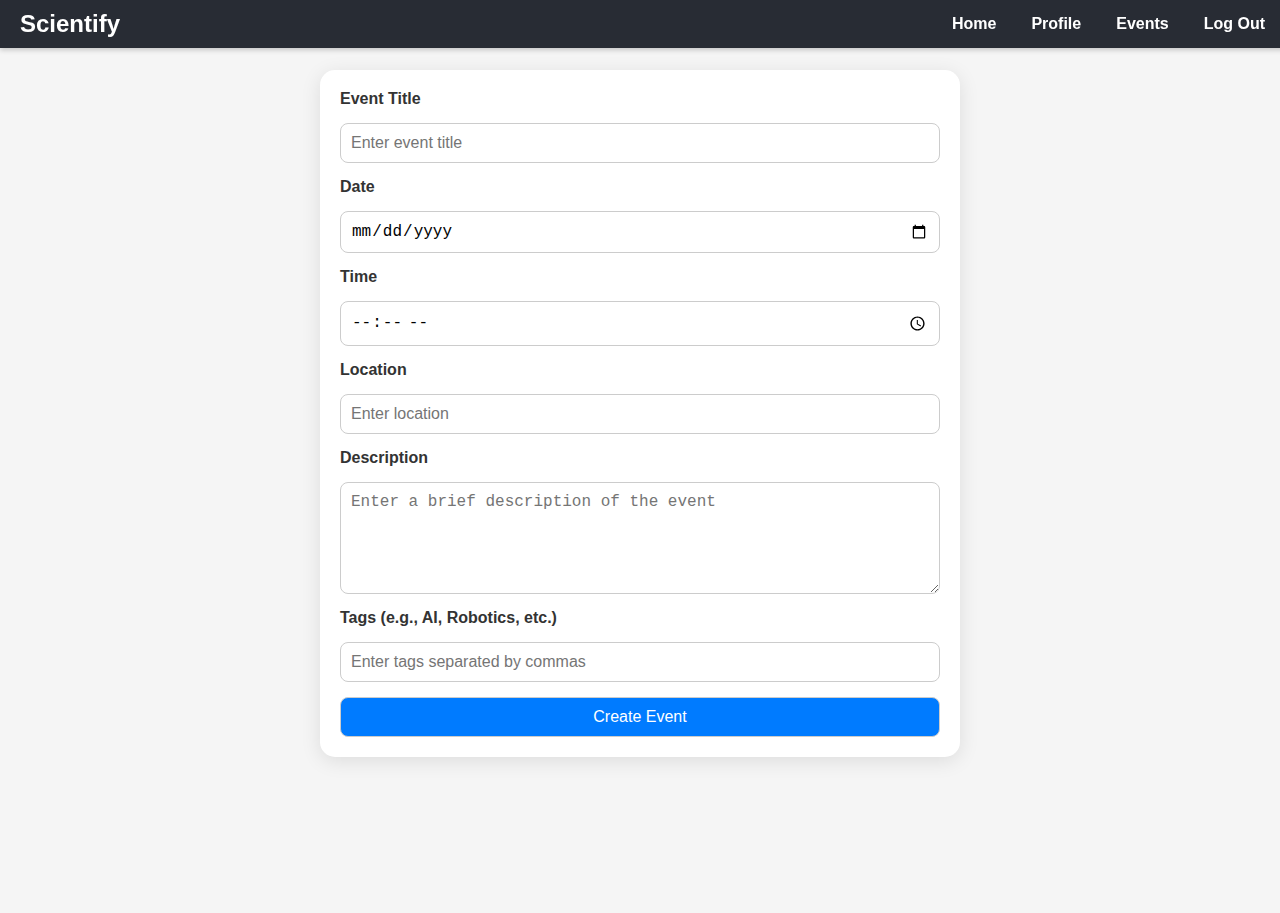
==== templates/create_events.html @ c6ecc00b "final version" ====
<!DOCTYPE html>
<html lang="en">
<head>
    <meta charset="UTF-8">
    <meta name="viewport" content="width=device-width, initial-scale=1.0">
    <title>Create an Event</title>
    <link rel="stylesheet" href="/static/events.css">
</head>
<body>
<header>
    <div class="logo">Scientify</div>
    <nav class="navbar">
        <a href="/mainpage" class="nav-link">Home</a>
        <a href="/profile" class="nav-link">Profile</a>
        <a href="/events" class="nav-link">Events</a>
        <a href="#" class="nav-link">Log Out</a>
    </nav>
</header>

<main>
    <section class="create-event">
        <form action="/create_event" method="post" class="event-form">
            <label for="event-title">Event Title</label>
            <input type="text" id="event_title" name="event_title" placeholder="Enter event title" required>

            <label for="event-date">Date</label>
            <input type="date" id="Date" name="Date" required>

            <label for="event-time">Time</label>
            <input type="time" id="Time" name="Time" required>

            <label for="event-location">Location</label>
            <input type="text" id="location" name="location" placeholder="Enter location" required>

            <label for="event-description">Description</label>
            <textarea id="description" name="description" rows="5" placeholder="Enter a brief description of the event" required></textarea>

            <label for="event-tags">Tags (e.g., AI, Robotics, etc.)</label>
            <input type="text" id="Tags" name="Tags" placeholder="Enter tags separated by commas">

            <button type="submit">Create Event</button>
        </form>
    </section>
</main>

<footer>
</footer>
</body>
</html>
---- static/events.css ----
body {
    font-family: Arial, sans-serif;
    margin: 0;
    padding: 0;
    background-color: #f5f5f5;
    color: #333;
}

header {
    background-color: #282c34;
    color: white;
    display: flex;
    justify-content: space-between;
    align-items: center;
    padding: 10px 20px;
    position: fixed;
    top: 0;
    width: 100%;
    z-index: 1000;
    box-shadow: 0 2px 5px rgba(0, 0, 0, 0.2);
}

.logo {
    font-size: 24px;
    font-weight: bold;
}

.navbar {
    display: flex;
    gap: 15px;
    padding-right: 25px;
}

.nav-link {
    color: white;
    text-decoration: none;
    font-weight: bold;
    padding: 5px 10px;
    border-radius: 5px;
}

.nav-link:hover {
    background-color: rgba(255, 255, 255, 0.2);
}

main {
    padding-top: 80px;
    padding: 20px;
}

.create-event {
    margin-bottom: 40px;
    padding: 50px;
}

.create-event h1, .event-list h1 {
    font-size: 2rem;
    margin-bottom: 20px;
    text-align: center;
}

.event-form {
    background-color: white;
    border-radius: 15px;
    box-shadow: 0 4px 20px rgba(0, 0, 0, 0.1);
    width: 600px;
    max-width: 90%;
    margin: 0 auto 40px;
    padding: 20px;
    display: flex;
    flex-direction: column;
    gap: 15px;
}

.event-form label {
    font-weight: bold;
}

.event-form input, .event-form textarea, .event-form button {
    padding: 10px;
    border: 1px solid #ccc;
    border-radius: 8px;
    font-size: 1rem;
}

.event-form input:focus, .event-form textarea:focus {
    outline: none;
    border-color: #007bff;
}

.event-form button {
    background-color: #007bff;
    color: white;
    font-size: 1rem;
    cursor: pointer;
    transition: background-color 0.3s ease, transform 0.2s ease;
}

.event-form button:hover {
    background-color: #0056b3;
    transform: scale(1.05);
}

.events-container {
    display: flex;
    flex-direction: column;
    gap: 20px;
    margin: 0 auto;
    width: 90%;
    max-width: 800px;
}

.event-item {
    background-color: white;
    border-radius: 15px;
    box-shadow: 0 4px 20px rgba(0, 0, 0, 0.1);
    padding: 20px;
}

.event-item h2 {
    font-size: 1.5rem;
    margin-bottom: 10px;
    color: #007bff;
}

.event-item p {
    margin: 5px 0;
}
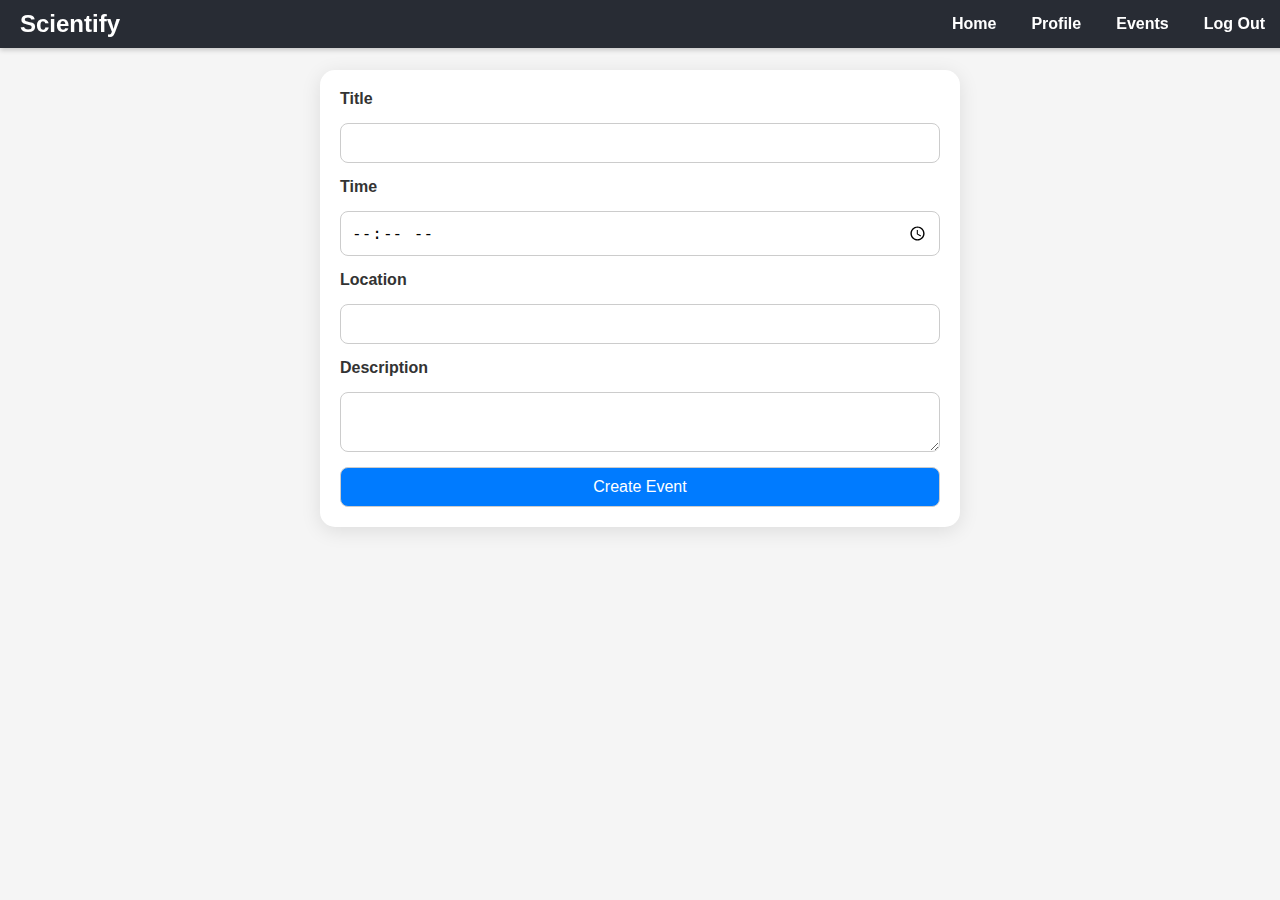
==== commit 6334aede: "fix" ====
--- a/templates/create_events.html
+++ b/templates/create_events.html
@@ -20,24 +20,14 @@
 <main>
     <section class="create-event">
         <form action="/create_event" method="post" class="event-form">
-            <label for="event-title">Event Title</label>
-            <input type="text" id="event_title" name="event_title" placeholder="Enter event title" required>
-
-            <label for="event-date">Date</label>
-            <input type="date" id="Date" name="Date" required>
-
+            <label for="event-title">Title</label>
+            <input type="text" id="event-title" name="title" required>
             <label for="event-time">Time</label>
-            <input type="time" id="Time" name="Time" required>
-
+            <input type="time" id="event-time" name="time" required>
             <label for="event-location">Location</label>
-            <input type="text" id="location" name="location" placeholder="Enter location" required>
-
+            <input type="text" id="event-location" name="location" required>
             <label for="event-description">Description</label>
-            <textarea id="description" name="description" rows="5" placeholder="Enter a brief description of the event" required></textarea>
-
-            <label for="event-tags">Tags (e.g., AI, Robotics, etc.)</label>
-            <input type="text" id="Tags" name="Tags" placeholder="Enter tags separated by commas">
-
+            <textarea id="event-description" name="description" required></textarea>
             <button type="submit">Create Event</button>
         </form>
     </section>
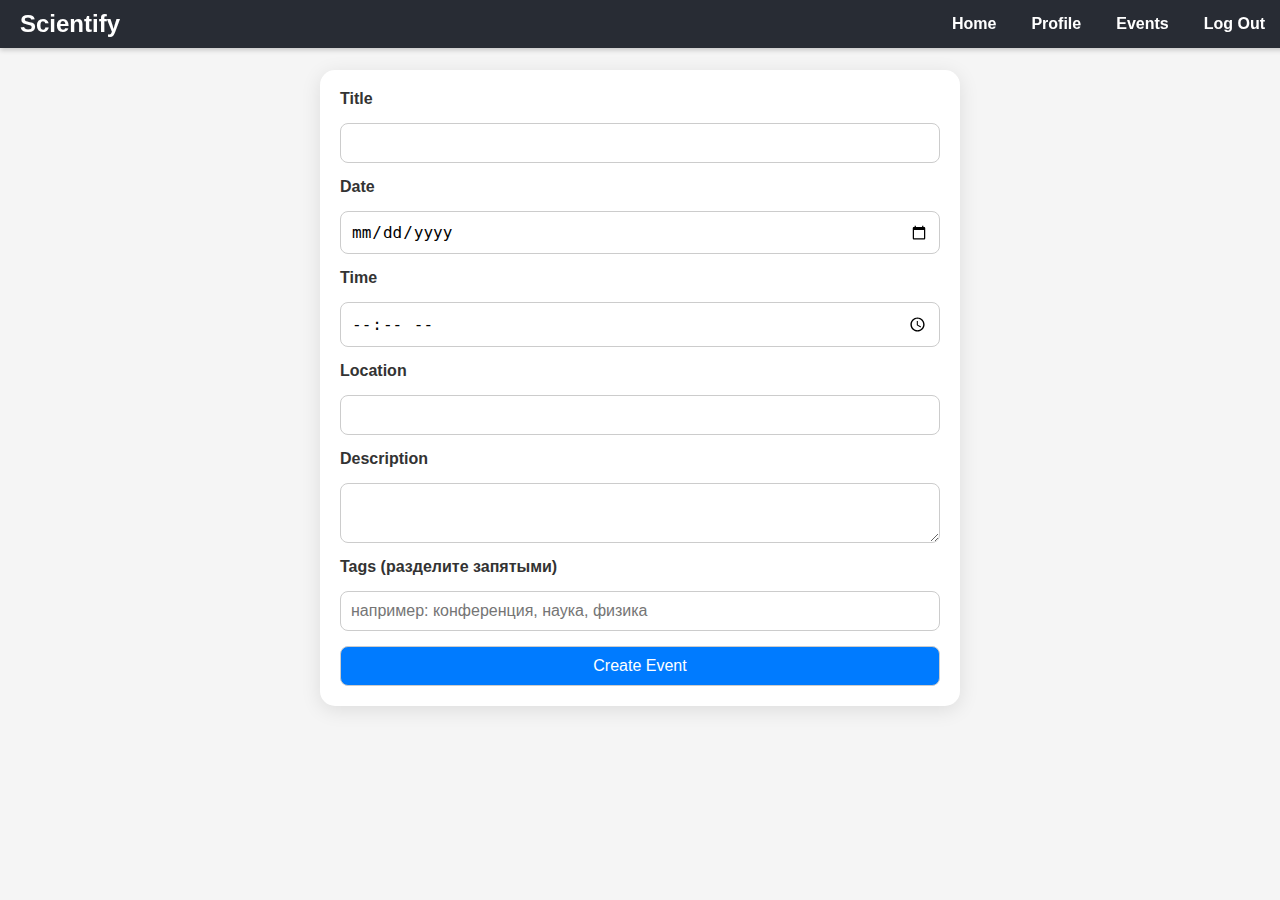
==== commit e3d5e96d: "ee" ====
--- a/templates/create_events.html
+++ b/templates/create_events.html
@@ -21,13 +21,23 @@
     <section class="create-event">
         <form action="/create_event" method="post" class="event-form">
             <label for="event-title">Title</label>
-            <input type="text" id="event-title" name="title" required>
+            <input type="text" id="event-title" name="event-title" required>
+            
+            <label for="event-date">Date</label>
+            <input type="date" id="event-date" name="event-date" required>
+            
             <label for="event-time">Time</label>
-            <input type="time" id="event-time" name="time" required>
+            <input type="time" id="event-time" name="event-time" required>
+            
             <label for="event-location">Location</label>
-            <input type="text" id="event-location" name="location" required>
+            <input type="text" id="event-location" name="event-location" required>
+            
             <label for="event-description">Description</label>
-            <textarea id="event-description" name="description" required></textarea>
+            <textarea id="event-description" name="event-description" required></textarea>
+            
+            <label for="event-tags">Tags (разделите запятыми)</label>
+            <input type="text" id="event-tags" name="event-tags" placeholder="например: конференция, наука, физика">
+            
             <button type="submit">Create Event</button>
         </form>
     </section>
